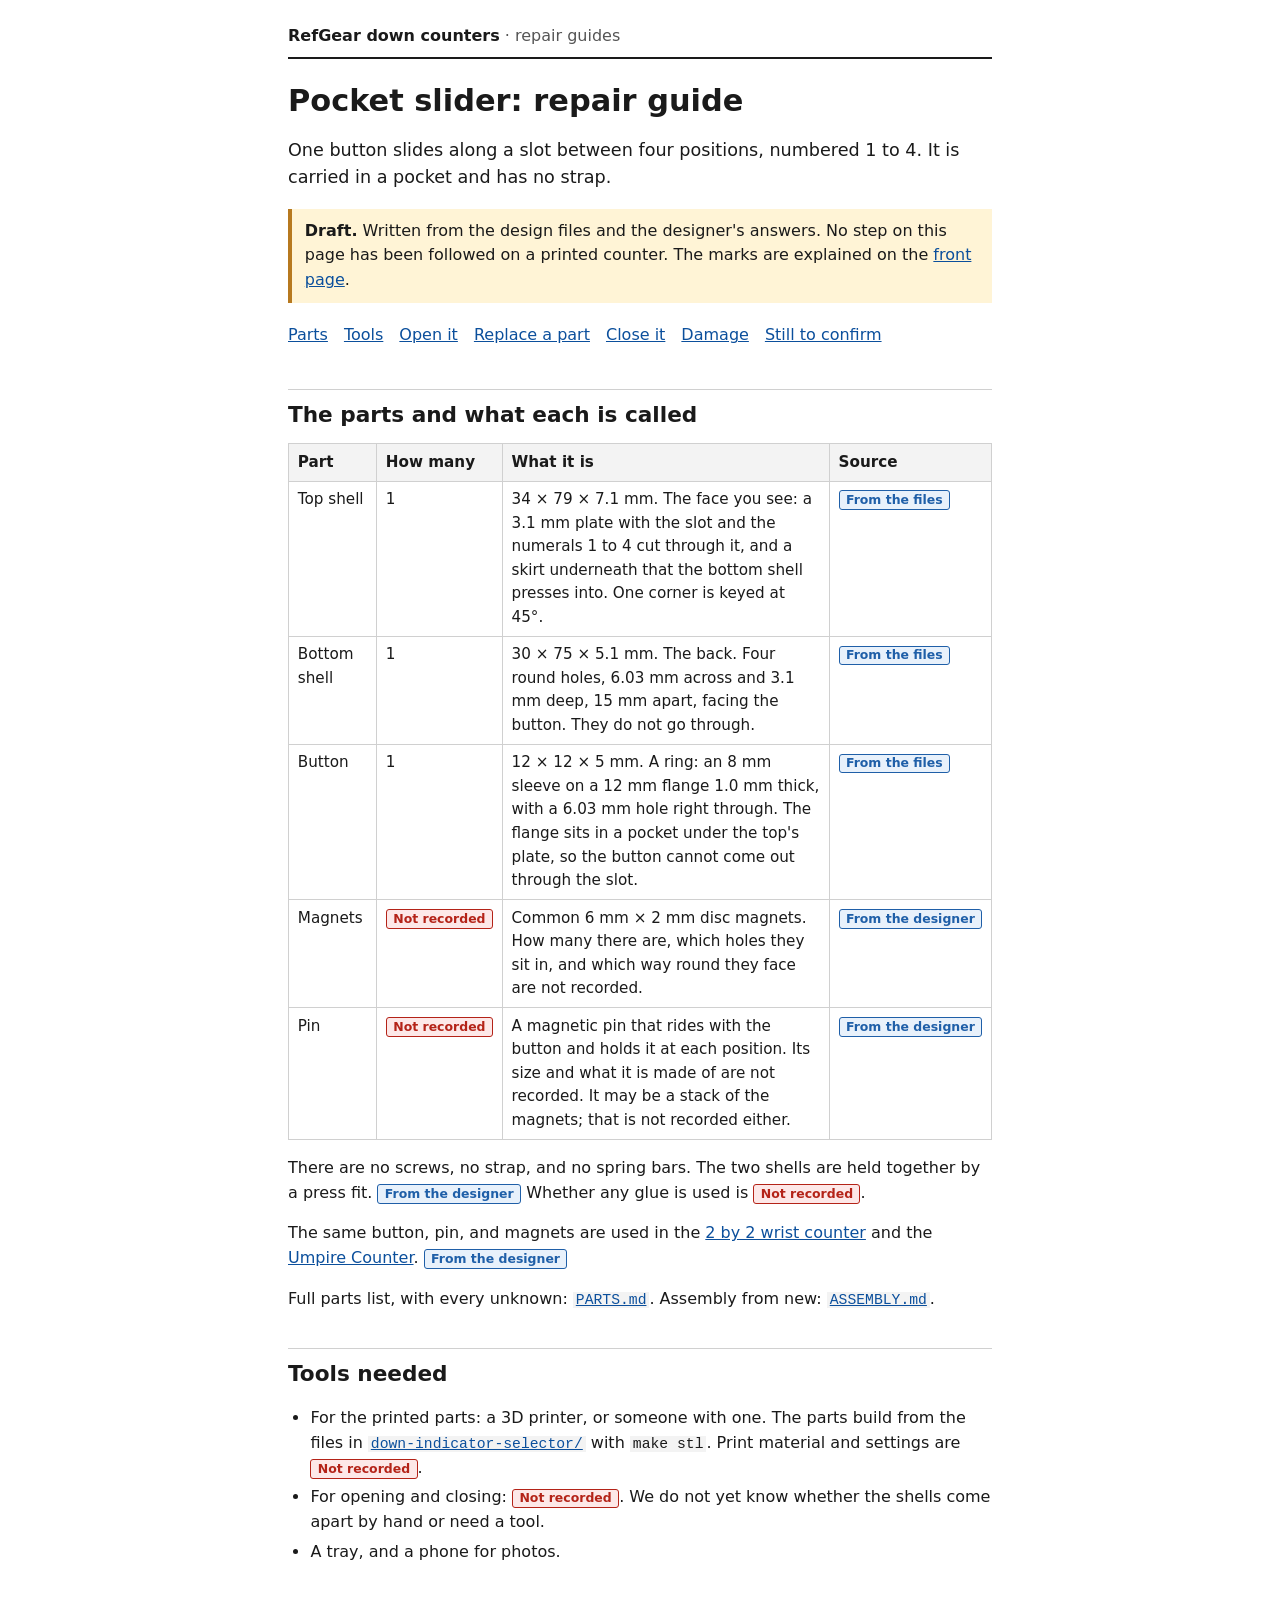
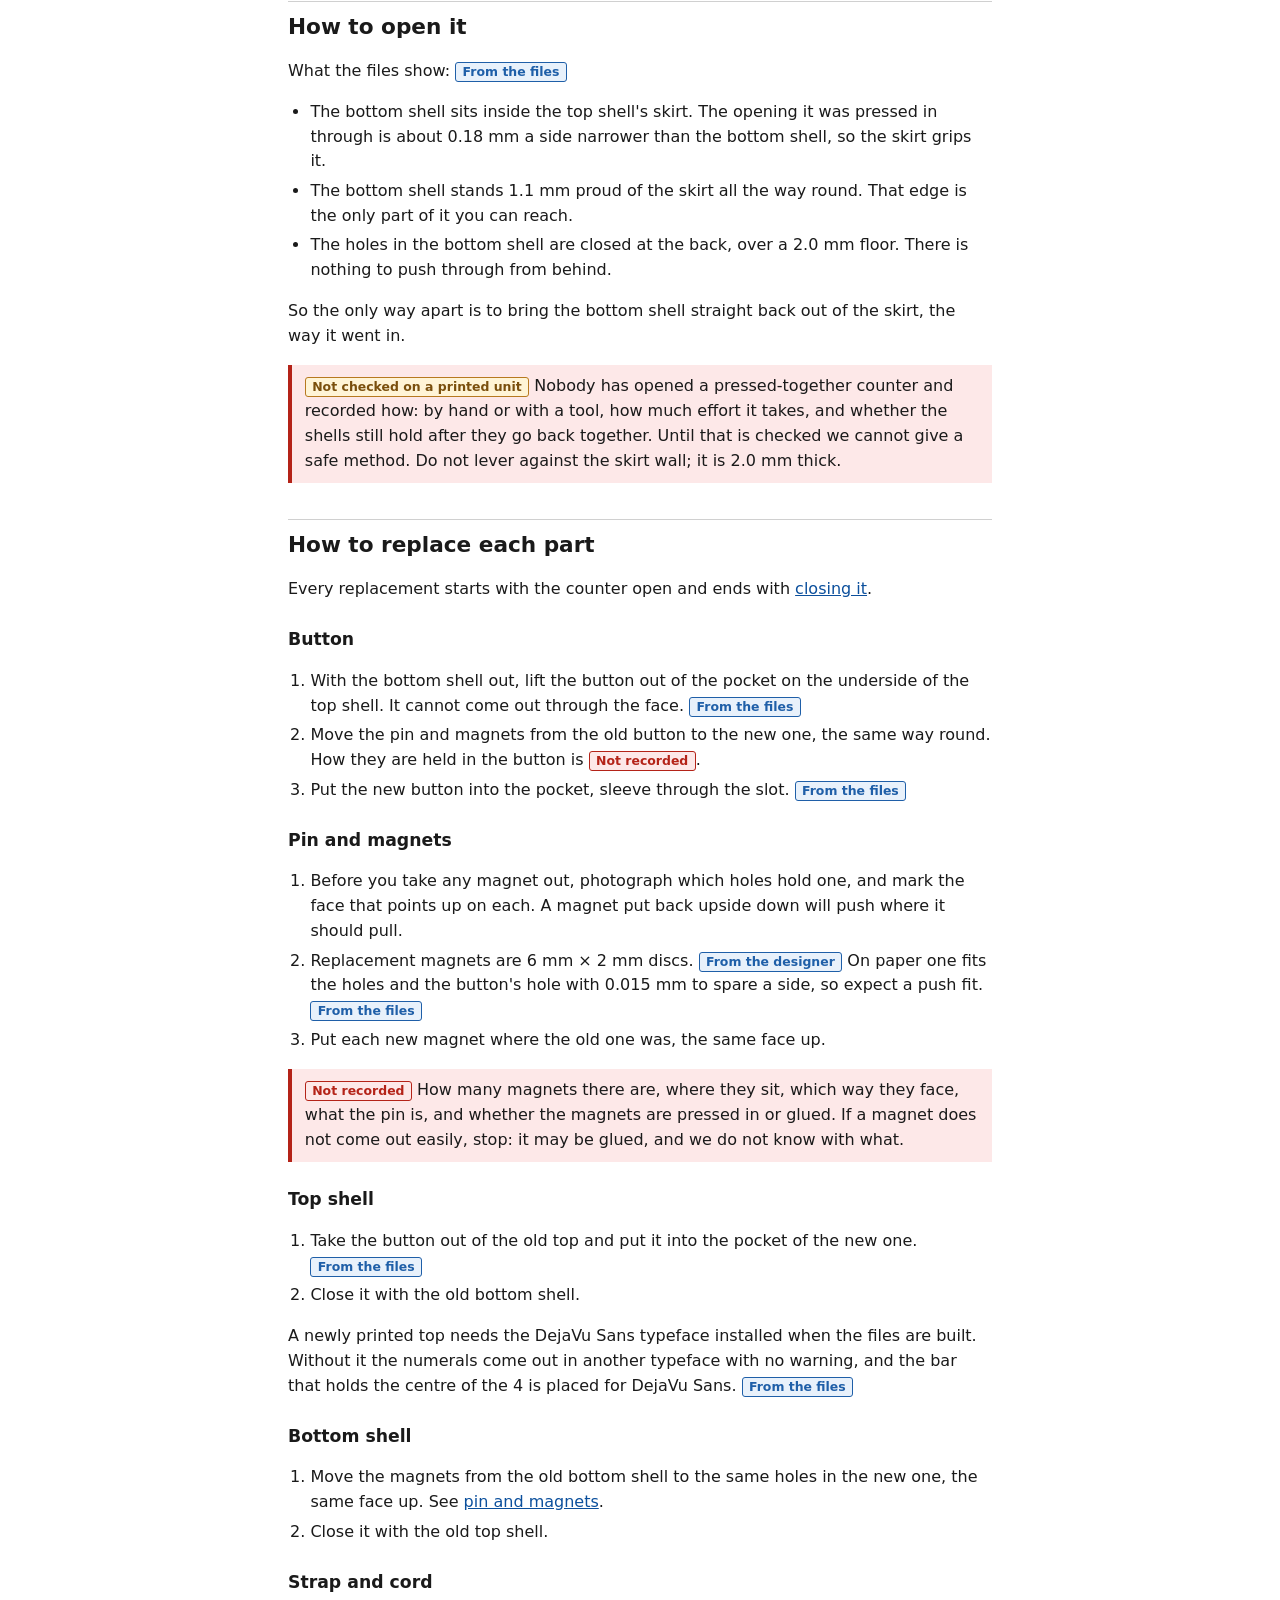
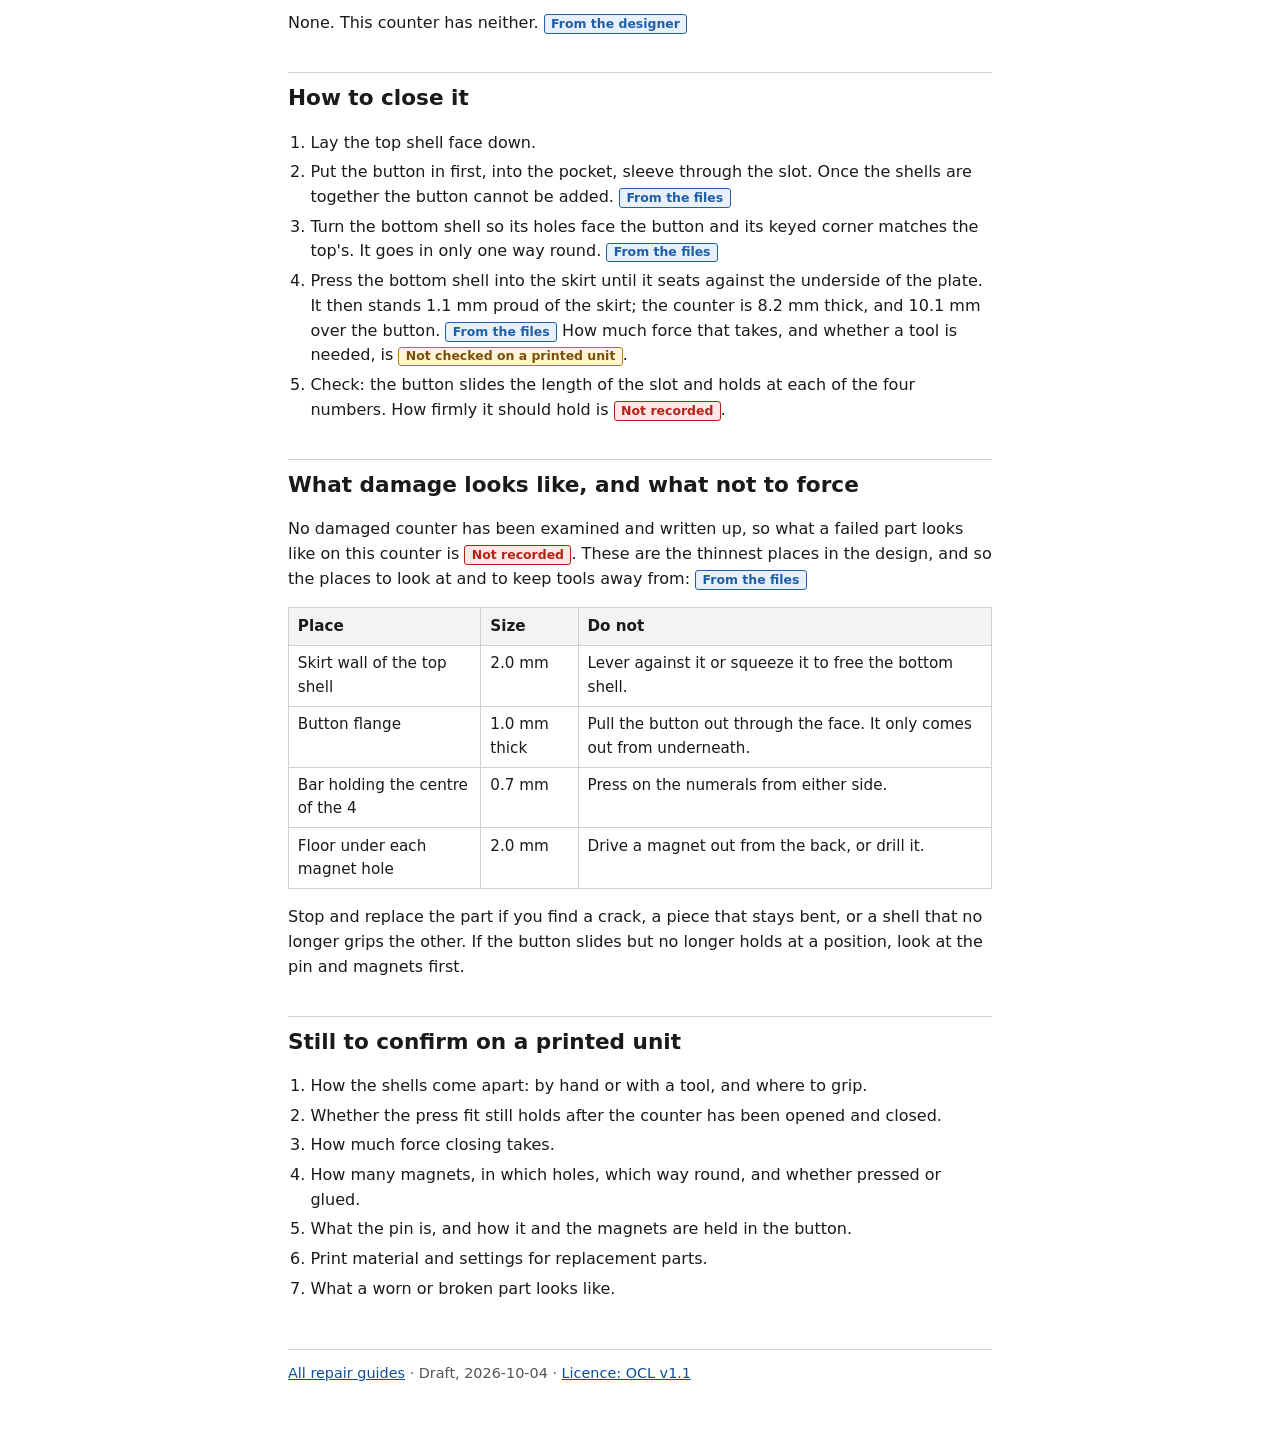
==== docs/slider.html @ 85162e9b "docs: add a repair guide site for the four counters, for GitHub Pages A static site in docs/: a fron" ====
<!doctype html>
<html lang="en">
<head>
<meta charset="utf-8">
<meta name="viewport" content="width=device-width, initial-scale=1">
<title>Pocket slider: repair guide</title>
<link rel="stylesheet" href="style.css">
</head>
<body>
<header class="site"><a href="index.html">RefGear down counters</a> <span>· repair guides</span></header>

<h1>Pocket slider: repair guide</h1>
<p class="lede">One button slides along a slot between four positions, numbered 1 to 4. It is carried in a pocket and has no strap.</p>

<div class="note">
<strong>Draft.</strong> Written from the design files and the designer's answers. No step on this page has been followed on a printed counter. The marks are explained on the <a href="index.html#marks">front page</a>.
</div>

<nav class="contents" aria-label="On this page">
<ul>
<li><a href="#parts">Parts</a></li>
<li><a href="#tools">Tools</a></li>
<li><a href="#open">Open it</a></li>
<li><a href="#replace">Replace a part</a></li>
<li><a href="#close">Close it</a></li>
<li><a href="#damage">Damage</a></li>
<li><a href="#unconfirmed">Still to confirm</a></li>
</ul>
</nav>

<h2 id="parts">The parts and what each is called</h2>
<table>
<tr><th>Part</th><th>How many</th><th>What it is</th><th>Source</th></tr>
<tr><td>Top shell</td><td>1</td><td>34 × 79 × 7.1 mm. The face you see: a 3.1 mm plate with the slot and the numerals 1 to 4 cut through it, and a skirt underneath that the bottom shell presses into. One corner is keyed at 45°.</td><td><span class="tag files">From the files</span></td></tr>
<tr><td>Bottom shell</td><td>1</td><td>30 × 75 × 5.1 mm. The back. Four round holes, 6.03 mm across and 3.1 mm deep, 15 mm apart, facing the button. They do not go through.</td><td><span class="tag files">From the files</span></td></tr>
<tr><td>Button</td><td>1</td><td>12 × 12 × 5 mm. A ring: an 8 mm sleeve on a 12 mm flange 1.0 mm thick, with a 6.03 mm hole right through. The flange sits in a pocket under the top's plate, so the button cannot come out through the slot.</td><td><span class="tag files">From the files</span></td></tr>
<tr><td>Magnets</td><td><span class="tag unknown">Not recorded</span></td><td>Common 6 mm × 2 mm disc magnets. How many there are, which holes they sit in, and which way round they face are not recorded.</td><td><span class="tag designer">From the designer</span></td></tr>
<tr><td>Pin</td><td><span class="tag unknown">Not recorded</span></td><td>A magnetic pin that rides with the button and holds it at each position. Its size and what it is made of are not recorded. It may be a stack of the magnets; that is not recorded either.</td><td><span class="tag designer">From the designer</span></td></tr>
</table>
<p>There are no screws, no strap, and no spring bars. The two shells are held together by a press fit. <span class="tag designer">From the designer</span> Whether any glue is used is <span class="tag unknown">Not recorded</span>.</p>
<p>The same button, pin, and magnets are used in the <a href="wrist-2x2.html">2 by 2 wrist counter</a> and the <a href="umpire-counter.html">Umpire Counter</a>. <span class="tag designer">From the designer</span></p>
<p>Full parts list, with every unknown: <a href="https://github.com/jamesjnadeau/refGearDownCounter/blob/main/down-indicator-selector/PARTS.md"><code>PARTS.md</code></a>. Assembly from new: <a href="https://github.com/jamesjnadeau/refGearDownCounter/blob/main/down-indicator-selector/ASSEMBLY.md"><code>ASSEMBLY.md</code></a>.</p>

<h2 id="tools">Tools needed</h2>
<ul>
<li>For the printed parts: a 3D printer, or someone with one. The parts build from the files in <a href="https://github.com/jamesjnadeau/refGearDownCounter/tree/main/down-indicator-selector"><code>down-indicator-selector/</code></a> with <code>make stl</code>. Print material and settings are <span class="tag unknown">Not recorded</span>.</li>
<li>For opening and closing: <span class="tag unknown">Not recorded</span>. We do not yet know whether the shells come apart by hand or need a tool.</li>
<li>A tray, and a phone for photos.</li>
</ul>

<h2 id="open">How to open it</h2>
<p>What the files show: <span class="tag files">From the files</span></p>
<ul>
<li>The bottom shell sits inside the top shell's skirt. The opening it was pressed in through is about 0.18 mm a side narrower than the bottom shell, so the skirt grips it.</li>
<li>The bottom shell stands 1.1 mm proud of the skirt all the way round. That edge is the only part of it you can reach.</li>
<li>The holes in the bottom shell are closed at the back, over a 2.0 mm floor. There is nothing to push through from behind.</li>
</ul>
<p>So the only way apart is to bring the bottom shell straight back out of the skirt, the way it went in.</p>
<div class="stop">
<span class="tag unchecked">Not checked on a printed unit</span> Nobody has opened a pressed-together counter and recorded how: by hand or with a tool, how much effort it takes, and whether the shells still hold after they go back together. Until that is checked we cannot give a safe method. Do not lever against the skirt wall; it is 2.0 mm thick.
</div>

<h2 id="replace">How to replace each part</h2>
<p>Every replacement starts with the counter open and ends with <a href="#close">closing it</a>.</p>

<h3 id="replace-button">Button</h3>
<ol>
<li>With the bottom shell out, lift the button out of the pocket on the underside of the top shell. It cannot come out through the face. <span class="tag files">From the files</span></li>
<li>Move the pin and magnets from the old button to the new one, the same way round. How they are held in the button is <span class="tag unknown">Not recorded</span>.</li>
<li>Put the new button into the pocket, sleeve through the slot. <span class="tag files">From the files</span></li>
</ol>

<h3 id="replace-magnets">Pin and magnets</h3>
<ol>
<li>Before you take any magnet out, photograph which holes hold one, and mark the face that points up on each. A magnet put back upside down will push where it should pull.</li>
<li>Replacement magnets are 6 mm × 2 mm discs. <span class="tag designer">From the designer</span> On paper one fits the holes and the button's hole with 0.015 mm to spare a side, so expect a push fit. <span class="tag files">From the files</span></li>
<li>Put each new magnet where the old one was, the same face up.</li>
</ol>
<div class="stop">
<span class="tag unknown">Not recorded</span> How many magnets there are, where they sit, which way they face, what the pin is, and whether the magnets are pressed in or glued. If a magnet does not come out easily, stop: it may be glued, and we do not know with what.
</div>

<h3 id="replace-top">Top shell</h3>
<ol>
<li>Take the button out of the old top and put it into the pocket of the new one. <span class="tag files">From the files</span></li>
<li>Close it with the old bottom shell.</li>
</ol>
<p>A newly printed top needs the DejaVu Sans typeface installed when the files are built. Without it the numerals come out in another typeface with no warning, and the bar that holds the centre of the 4 is placed for DejaVu Sans. <span class="tag files">From the files</span></p>

<h3 id="replace-bottom">Bottom shell</h3>
<ol>
<li>Move the magnets from the old bottom shell to the same holes in the new one, the same face up. See <a href="#replace-magnets">pin and magnets</a>.</li>
<li>Close it with the old top shell.</li>
</ol>

<h3>Strap and cord</h3>
<p>None. This counter has neither. <span class="tag designer">From the designer</span></p>

<h2 id="close">How to close it</h2>
<ol>
<li>Lay the top shell face down.</li>
<li>Put the button in first, into the pocket, sleeve through the slot. Once the shells are together the button cannot be added. <span class="tag files">From the files</span></li>
<li>Turn the bottom shell so its holes face the button and its keyed corner matches the top's. It goes in only one way round. <span class="tag files">From the files</span></li>
<li>Press the bottom shell into the skirt until it seats against the underside of the plate. It then stands 1.1 mm proud of the skirt; the counter is 8.2 mm thick, and 10.1 mm over the button. <span class="tag files">From the files</span> How much force that takes, and whether a tool is needed, is <span class="tag unchecked">Not checked on a printed unit</span>.</li>
<li>Check: the button slides the length of the slot and holds at each of the four numbers. How firmly it should hold is <span class="tag unknown">Not recorded</span>.</li>
</ol>

<h2 id="damage">What damage looks like, and what not to force</h2>
<p>No damaged counter has been examined and written up, so what a failed part looks like on this counter is <span class="tag unknown">Not recorded</span>. These are the thinnest places in the design, and so the places to look at and to keep tools away from: <span class="tag files">From the files</span></p>
<table>
<tr><th>Place</th><th>Size</th><th>Do not</th></tr>
<tr><td>Skirt wall of the top shell</td><td>2.0 mm</td><td>Lever against it or squeeze it to free the bottom shell.</td></tr>
<tr><td>Button flange</td><td>1.0 mm thick</td><td>Pull the button out through the face. It only comes out from underneath.</td></tr>
<tr><td>Bar holding the centre of the 4</td><td>0.7 mm</td><td>Press on the numerals from either side.</td></tr>
<tr><td>Floor under each magnet hole</td><td>2.0 mm</td><td>Drive a magnet out from the back, or drill it.</td></tr>
</table>
<p>Stop and replace the part if you find a crack, a piece that stays bent, or a shell that no longer grips the other. If the button slides but no longer holds at a position, look at the pin and magnets first.</p>

<h2 id="unconfirmed">Still to confirm on a printed unit</h2>
<ol>
<li>How the shells come apart: by hand or with a tool, and where to grip.</li>
<li>Whether the press fit still holds after the counter has been opened and closed.</li>
<li>How much force closing takes.</li>
<li>How many magnets, in which holes, which way round, and whether pressed or glued.</li>
<li>What the pin is, and how it and the magnets are held in the button.</li>
<li>Print material and settings for replacement parts.</li>
<li>What a worn or broken part looks like.</li>
</ol>

<footer><a href="index.html">All repair guides</a> · Draft, 2026-10-04 · <a href="https://github.com/jamesjnadeau/refGearDownCounter/blob/main/LICENSE">Licence: OCL v1.1</a></footer>
</body>
</html>
---- docs/style.css ----
/* Repair guides. Plain on purpose: no scripts, no fonts to fetch, prints cleanly. */
:root {
  --ink: #1a1a1a;
  --muted: #555;
  --line: #d0d0d0;
  --paper: #fff;
  --warn-bg: #fff4d6;
  --warn-line: #b7791f;
  --gap-bg: #fde8e8;
  --gap-line: #b42318;
  --ok-bg: #e8f1fb;
  --ok-line: #1f5fa8;
}
* { box-sizing: border-box; }
body {
  margin: 0 auto;
  padding: 1.5rem 1rem 4rem;
  max-width: 46rem;
  font: 1rem/1.55 system-ui, -apple-system, "Segoe UI", Roboto, sans-serif;
  color: var(--ink);
  background: var(--paper);
}
header.site { border-bottom: 2px solid var(--ink); margin-bottom: 1.5rem; padding-bottom: .5rem; }
header.site a { color: inherit; text-decoration: none; font-weight: 700; }
header.site span { color: var(--muted); }
h1 { font-size: 1.9rem; line-height: 1.2; margin: 0 0 .5rem; }
h2 { font-size: 1.35rem; margin: 2.25rem 0 .5rem; padding-top: .5rem; border-top: 1px solid var(--line); }
h3 { font-size: 1.08rem; margin: 1.5rem 0 .25rem; }
a { color: #0b4f9c; }
table { border-collapse: collapse; width: 100%; margin: .75rem 0; font-size: .95rem; }
th, td { border: 1px solid var(--line); padding: .4rem .55rem; text-align: left; vertical-align: top; }
th { background: #f3f3f3; }
ol, ul { padding-left: 1.4rem; }
li { margin: .3rem 0; }
code { font-size: .92em; background: #f3f3f3; padding: 0 .2em; }
nav.contents ul { list-style: none; padding: 0; display: flex; flex-wrap: wrap; gap: .25rem 1rem; }
.lede { font-size: 1.1rem; }
.note { border-left: 4px solid var(--warn-line); background: var(--warn-bg); padding: .6rem .8rem; margin: 1rem 0; }
.stop { border-left: 4px solid var(--gap-line); background: var(--gap-bg); padding: .6rem .8rem; margin: 1rem 0; }
.tag { display: inline-block; font-size: .78rem; font-weight: 600; line-height: 1.3; padding: .05rem .4rem; border: 1px solid; border-radius: 3px; white-space: nowrap; }
.tag.files { background: var(--ok-bg); border-color: var(--ok-line); color: var(--ok-line); }
.tag.designer { background: var(--ok-bg); border-color: var(--ok-line); color: var(--ok-line); }
.tag.unchecked { background: var(--warn-bg); border-color: var(--warn-line); color: #7a4f0d; }
.tag.unknown { background: var(--gap-bg); border-color: var(--gap-line); color: var(--gap-line); }
ul.guides { list-style: none; padding: 0; }
ul.guides li { border: 1px solid var(--line); padding: .7rem .9rem; margin: .6rem 0; }
ul.guides a { font-weight: 700; font-size: 1.1rem; }
footer { margin-top: 3rem; padding-top: .75rem; border-top: 1px solid var(--line); color: var(--muted); font-size: .9rem; }
@media print {
  body { max-width: none; padding: 0; }
  a { color: inherit; }
  nav.contents { display: none; }
}
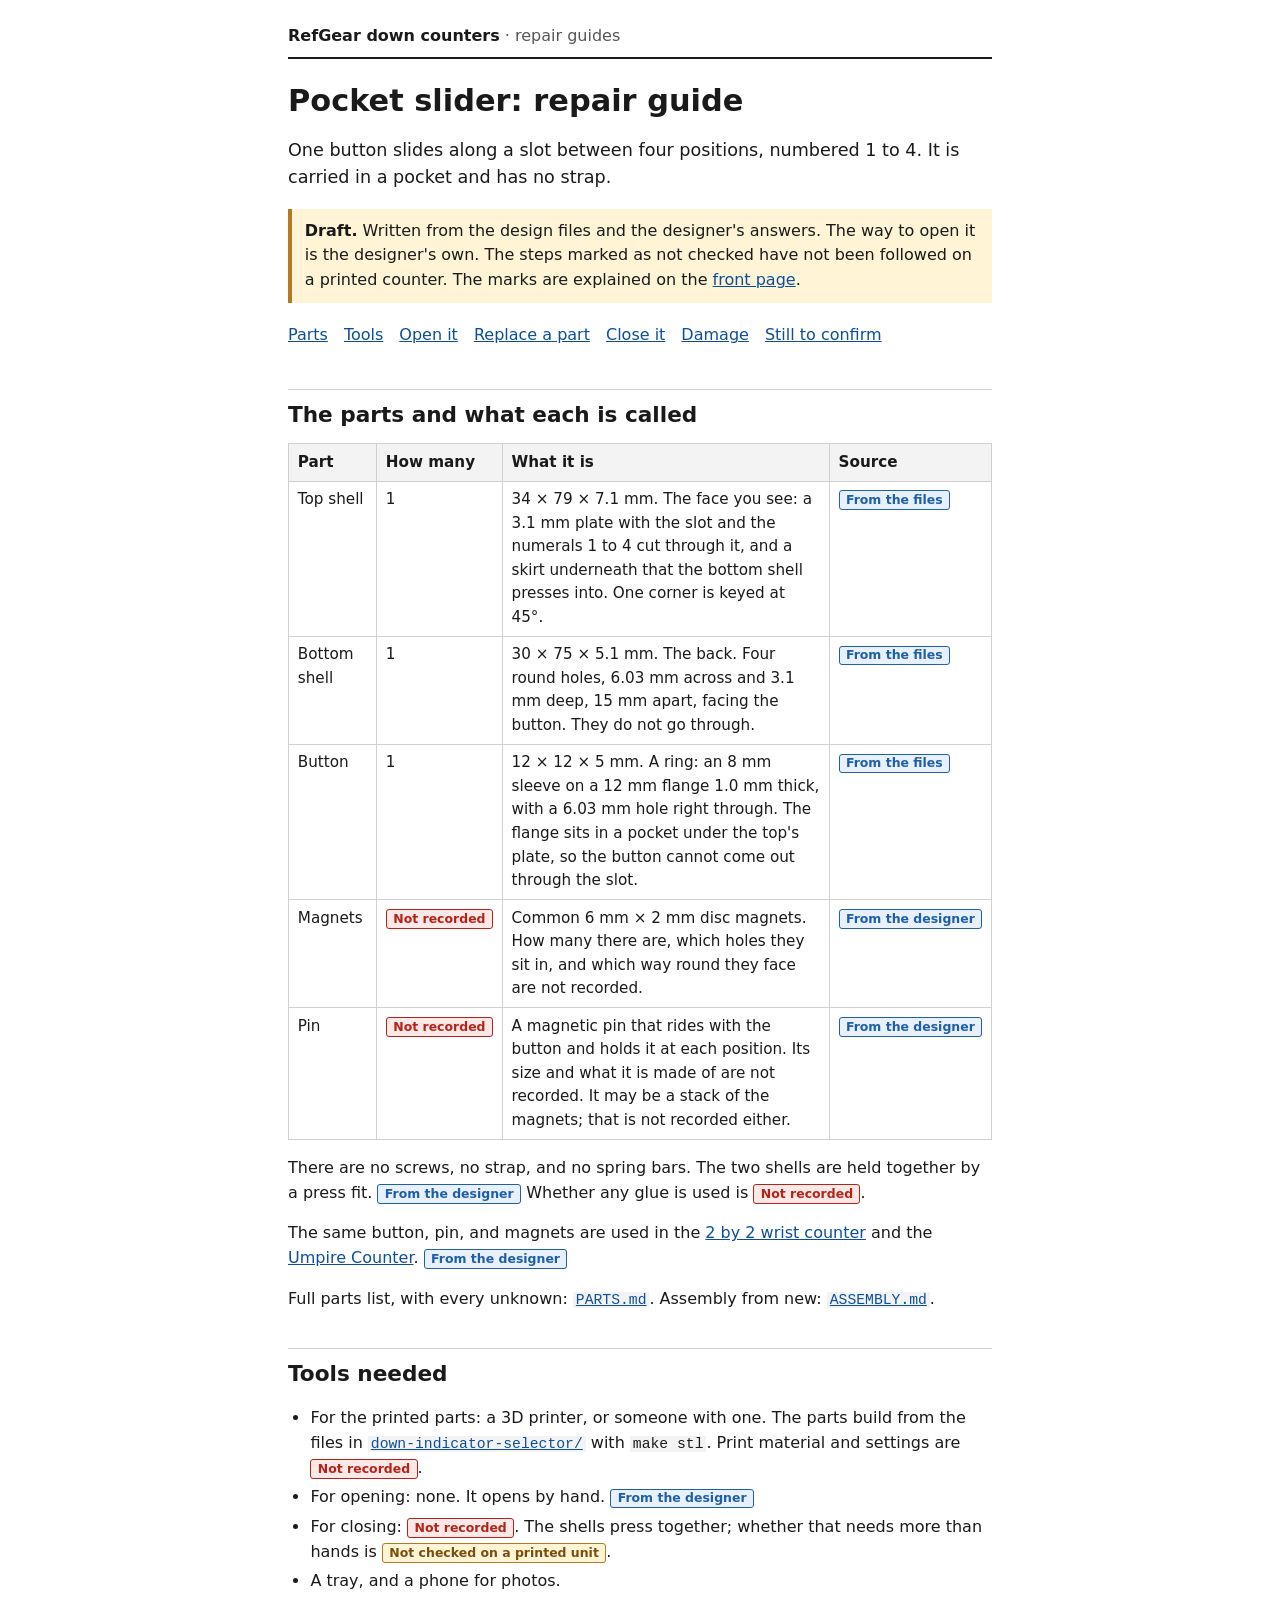
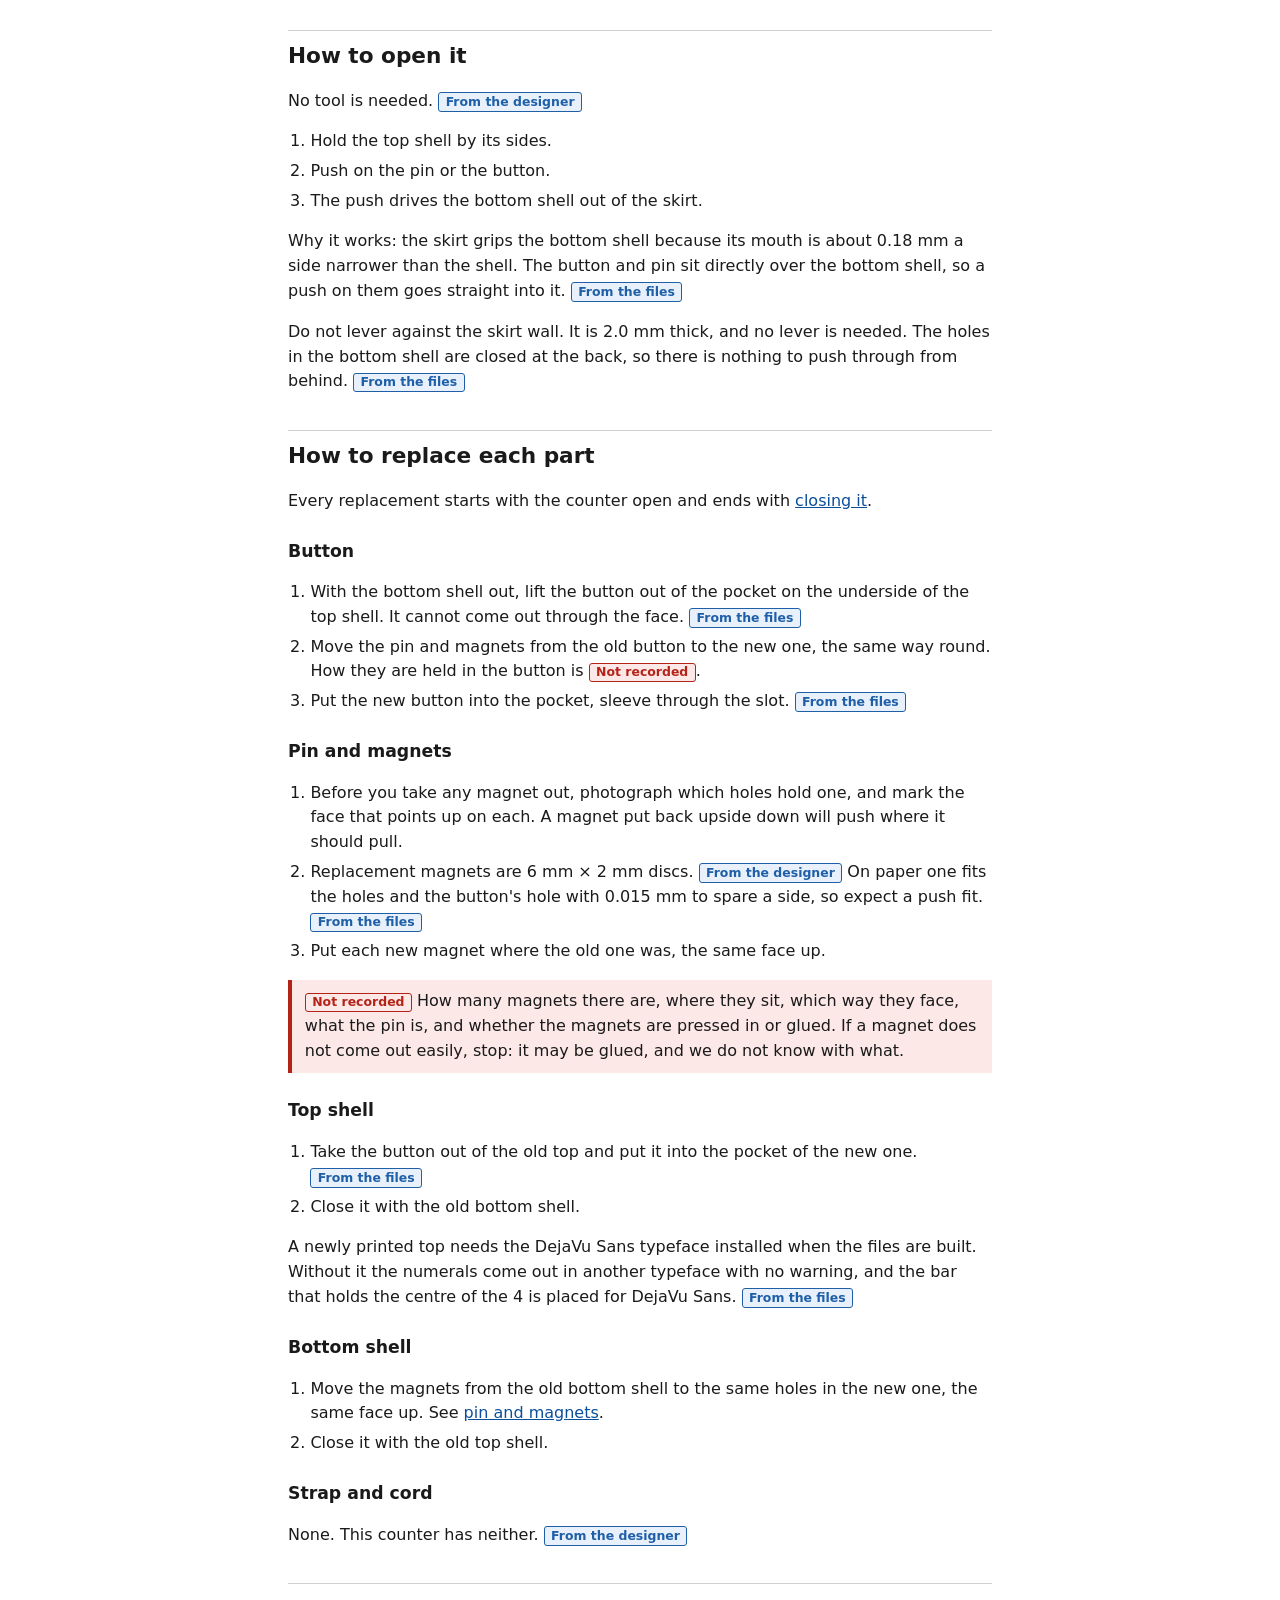
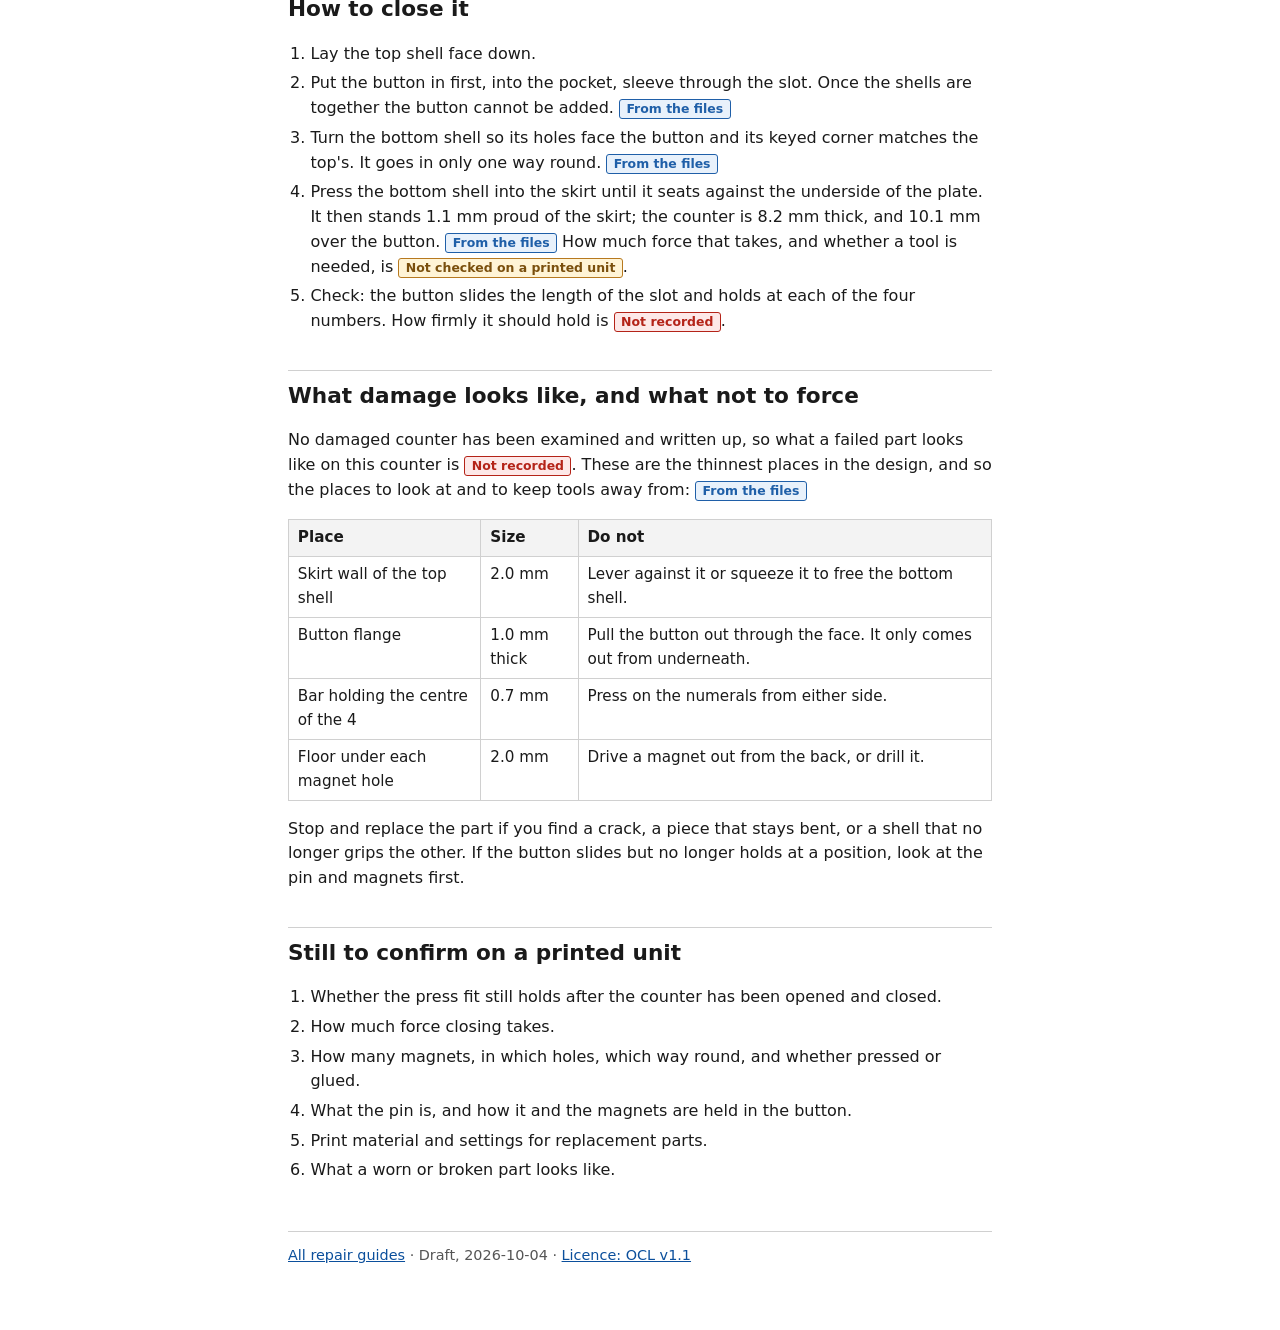
==== commit b9aeca87: "docs: record how the press-fit counters open, as the owner described it The owner said on 2026-10-04" ====
--- a/docs/slider.html
+++ b/docs/slider.html
@@ -13,7 +13,7 @@
 <p class="lede">One button slides along a slot between four positions, numbered 1 to 4. It is carried in a pocket and has no strap.</p>
 
 <div class="note">
-<strong>Draft.</strong> Written from the design files and the designer's answers. No step on this page has been followed on a printed counter. The marks are explained on the <a href="index.html#marks">front page</a>.
+<strong>Draft.</strong> Written from the design files and the designer's answers. The way to open it is the designer's own. The steps marked as not checked have not been followed on a printed counter. The marks are explained on the <a href="index.html#marks">front page</a>.
 </div>
 
 <nav class="contents" aria-label="On this page">
@@ -44,21 +44,20 @@
 <h2 id="tools">Tools needed</h2>
 <ul>
 <li>For the printed parts: a 3D printer, or someone with one. The parts build from the files in <a href="https://github.com/jamesjnadeau/refGearDownCounter/tree/main/down-indicator-selector"><code>down-indicator-selector/</code></a> with <code>make stl</code>. Print material and settings are <span class="tag unknown">Not recorded</span>.</li>
-<li>For opening and closing: <span class="tag unknown">Not recorded</span>. We do not yet know whether the shells come apart by hand or need a tool.</li>
+<li>For opening: none. It opens by hand. <span class="tag designer">From the designer</span></li>
+<li>For closing: <span class="tag unknown">Not recorded</span>. The shells press together; whether that needs more than hands is <span class="tag unchecked">Not checked on a printed unit</span>.</li>
 <li>A tray, and a phone for photos.</li>
 </ul>
 
 <h2 id="open">How to open it</h2>
-<p>What the files show: <span class="tag files">From the files</span></p>
-<ul>
-<li>The bottom shell sits inside the top shell's skirt. The opening it was pressed in through is about 0.18 mm a side narrower than the bottom shell, so the skirt grips it.</li>
-<li>The bottom shell stands 1.1 mm proud of the skirt all the way round. That edge is the only part of it you can reach.</li>
-<li>The holes in the bottom shell are closed at the back, over a 2.0 mm floor. There is nothing to push through from behind.</li>
-</ul>
-<p>So the only way apart is to bring the bottom shell straight back out of the skirt, the way it went in.</p>
-<div class="stop">
-<span class="tag unchecked">Not checked on a printed unit</span> Nobody has opened a pressed-together counter and recorded how: by hand or with a tool, how much effort it takes, and whether the shells still hold after they go back together. Until that is checked we cannot give a safe method. Do not lever against the skirt wall; it is 2.0 mm thick.
-</div>
+<p>No tool is needed. <span class="tag designer">From the designer</span></p>
+<ol>
+<li>Hold the top shell by its sides.</li>
+<li>Push on the pin or the button.</li>
+<li>The push drives the bottom shell out of the skirt.</li>
+</ol>
+<p>Why it works: the skirt grips the bottom shell because its mouth is about 0.18 mm a side narrower than the shell. The button and pin sit directly over the bottom shell, so a push on them goes straight into it. <span class="tag files">From the files</span></p>
+<p>Do not lever against the skirt wall. It is 2.0 mm thick, and no lever is needed. The holes in the bottom shell are closed at the back, so there is nothing to push through from behind. <span class="tag files">From the files</span></p>
 
 <h2 id="replace">How to replace each part</h2>
 <p>Every replacement starts with the counter open and ends with <a href="#close">closing it</a>.</p>
@@ -118,7 +117,6 @@
 
 <h2 id="unconfirmed">Still to confirm on a printed unit</h2>
 <ol>
-<li>How the shells come apart: by hand or with a tool, and where to grip.</li>
 <li>Whether the press fit still holds after the counter has been opened and closed.</li>
 <li>How much force closing takes.</li>
 <li>How many magnets, in which holes, which way round, and whether pressed or glued.</li>
